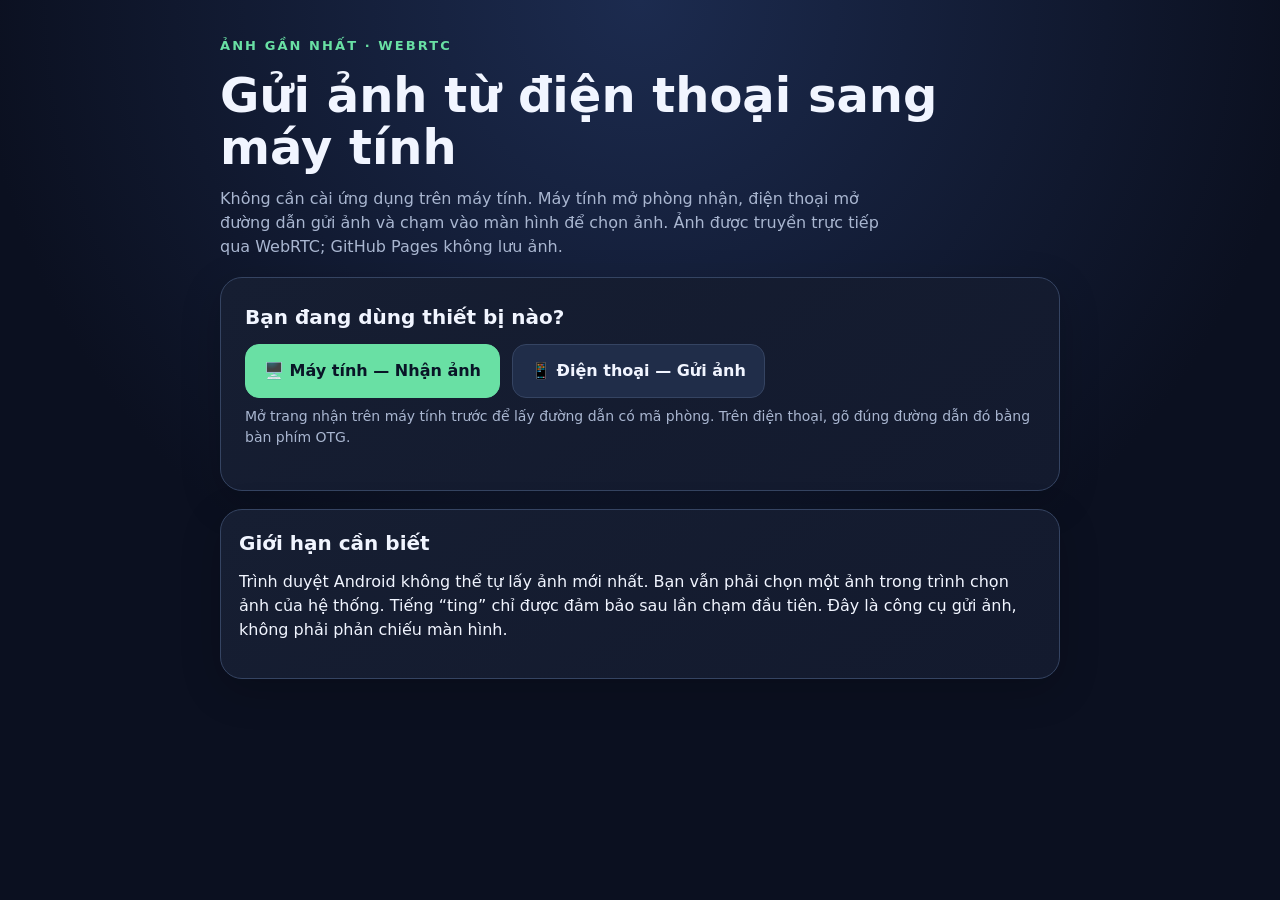
==== index.html @ 215165c2 "Add files via upload" ====
<!doctype html><html lang="vi"><head><meta charset="utf-8"><meta name="viewport" content="width=device-width, initial-scale=1"><title>Ảnh Gần Nhất · GitHub Pages</title><link rel="stylesheet" href="style.css"></head><body><main><div class="brand">Ảnh gần nhất · WebRTC</div><section class="hero"><h1>Gửi ảnh từ điện thoại sang máy tính</h1><p>Không cần cài ứng dụng trên máy tính. Máy tính mở phòng nhận, điện thoại mở đường dẫn gửi ảnh và chạm vào màn hình để chọn ảnh. Ảnh được truyền trực tiếp qua WebRTC; GitHub Pages không lưu ảnh.</p></section><section class="panel"><h2>Bạn đang dùng thiết bị nào?</h2><div class="actions"><a class="btn primary" href="view.html">🖥️ Máy tính — Nhận ảnh</a><a class="btn" href="send.html">📱 Điện thoại — Gửi ảnh</a></div><p class="advice">Mở trang nhận trên máy tính trước để lấy đường dẫn có mã phòng. Trên điện thoại, gõ đúng đường dẫn đó bằng bàn phím OTG.</p></section><section class="panel compact"><h2>Giới hạn cần biết</h2><p>Trình duyệt Android không thể tự lấy ảnh mới nhất. Bạn vẫn phải chọn một ảnh trong trình chọn ảnh của hệ thống. Tiếng “ting” chỉ được đảm bảo sau lần chạm đầu tiên. Đây là công cụ gửi ảnh, không phải phản chiếu màn hình.</p></section></main></body></html>
---- style.css ----
:root{color-scheme:dark;--bg:#0b1020;--panel:#161e32;--panel2:#202d49;--text:#f1f5ff;--muted:#a9b6d0;--line:#354462;--accent:#69e0a4;--accent2:#8bb9ff;--warn:#ffd88a}
*{box-sizing:border-box}html,body{min-height:100%;margin:0}body{font:16px/1.5 system-ui,-apple-system,BlinkMacSystemFont,"Segoe UI",sans-serif;background:radial-gradient(circle at top,#1c2b4f 0,#0b1020 60%);color:var(--text)}
main{max-width:880px;margin:0 auto;padding:36px 20px 80px}.brand{font-size:13px;letter-spacing:.16em;text-transform:uppercase;color:var(--accent);font-weight:800}.hero h1{font-size:clamp(30px,5vw,48px);line-height:1.1;margin:13px 0}.hero p{color:var(--muted);max-width:670px}h2{font-size:20px;margin:0 0 12px}p{margin:8px 0 18px}a{color:#a6c7ff}.muted,small{color:var(--muted)}.panel{background:linear-gradient(145deg,var(--panel),#131a2e);border:1px solid var(--line);border-radius:22px;padding:24px;margin-top:18px;box-shadow:0 12px 40px #0003}.panel.compact{padding:18px}.actions{display:flex;gap:12px;flex-wrap:wrap}.btn,button{font:inherit;cursor:pointer}.btn{display:inline-flex;align-items:center;justify-content:center;min-height:54px;padding:12px 18px;border:1px solid var(--line);border-radius:14px;background:var(--panel2);color:var(--text);text-decoration:none;font-weight:750}.btn.primary{background:var(--accent);color:#091527;border-color:var(--accent)}.btn:focus-visible,button:focus-visible,input:focus-visible{outline:3px solid var(--accent2);outline-offset:3px}.data{display:block;word-break:break-all;background:#0b1224;border:1px solid var(--line);border-radius:12px;padding:12px 14px;color:#d5e4ff;font-family:ui-monospace,Consolas,monospace;font-size:15px}.code{font-size:clamp(26px,7vw,42px);letter-spacing:.16em;font-weight:900;color:var(--accent);text-align:center}.status{display:flex;align-items:center;gap:10px;color:var(--muted);padding:10px 0;min-height:45px}.dot{display:inline-block;border-radius:100%;height:10px;width:10px;background:#f7c775}.status.ready .dot{background:var(--accent)}.status.error .dot{background:#ff9292}.preview{display:block;width:100%;max-height:70vh;object-fit:contain;background:#080d19;border-radius:16px;border:1px solid var(--line);margin-top:12px}.preview[hidden],.hidden{display:none!important}label{display:block;margin-top:15px;margin-bottom:6px;font-weight:700}input[type=text]{background:#0b1224;border:1px solid var(--line);border-radius:12px;padding:14px;color:var(--text);width:100%;font:inherit;text-transform:uppercase}.advice{font-size:14px;color:var(--muted)}.tap-page{padding:0}.tap-page header,.tap-page footer{max-width:720px;margin:auto;padding:15px 18px}.tap-zone{display:flex;flex-direction:column;align-items:center;justify-content:center;gap:16px;min-height:68dvh;background:linear-gradient(160deg,#1c775b,#2d638f);border:4px solid #87ecc2;border-radius:18px;width:100%;color:#fff;padding:34px 20px;text-align:center;touch-action:manipulation}.tap-zone:active{filter:brightness(1.15)}.tap-symbol{font-size:76px;line-height:1}.tap-title{font-size:clamp(29px,7vw,45px);font-weight:900}.tap-note{font-size:17px;max-width:540px}.send-wrap{max-width:720px;margin:0 auto;padding:6px 14px}.room-row{display:flex;gap:9px;align-items:stretch}.room-row input{flex:1}.room-row .btn{flex:0 0 auto}#photoInput{display:none}.footer-note{font-size:13px;color:var(--muted)}@media(max-width:540px){.panel{padding:18px}.tap-page header{padding:10px 15px}.tap-zone{min-height:65dvh}.room-row{flex-wrap:wrap}.room-row input{flex-basis:100%}}
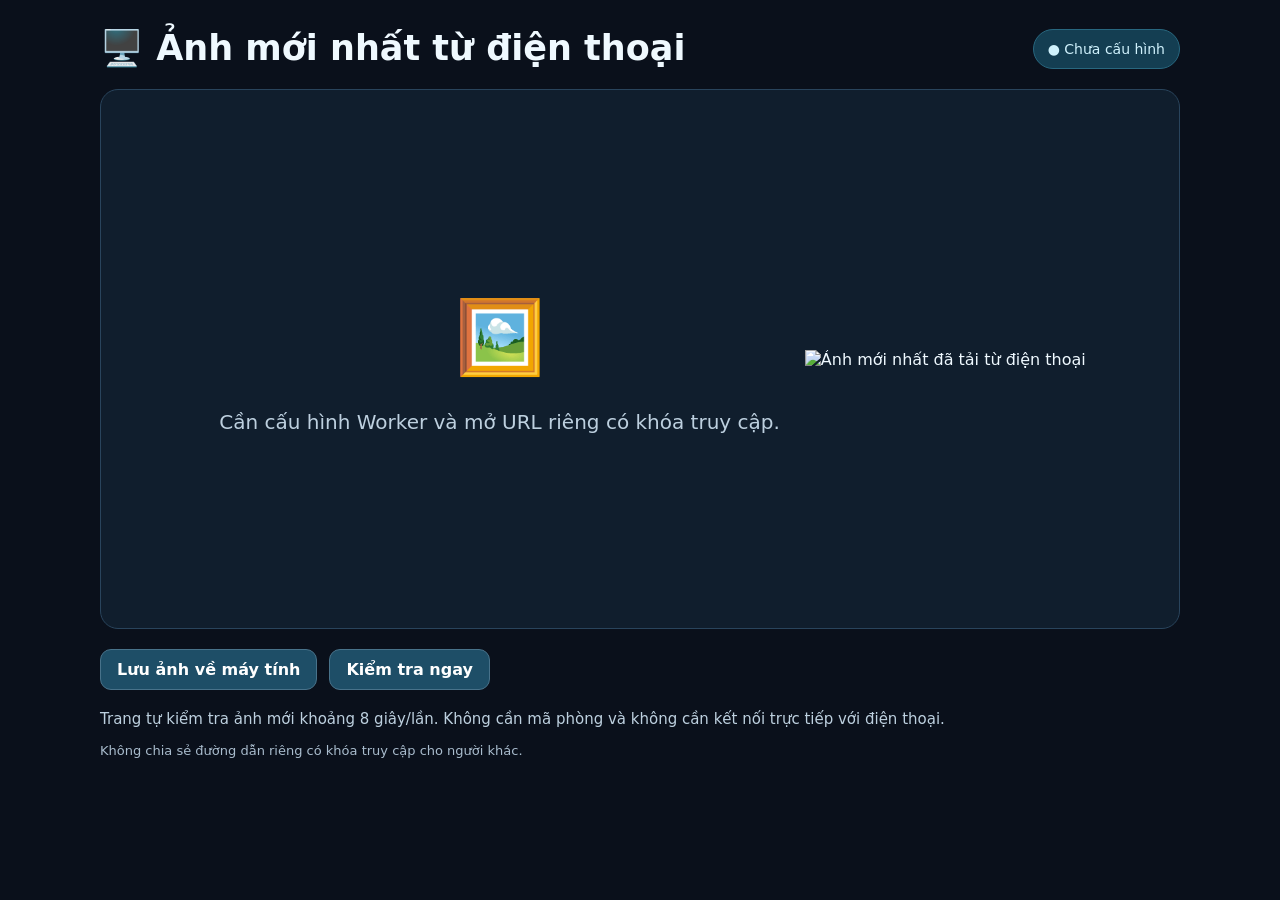
==== commit 7085830d: "Add files via upload" ====
--- a/index.html
+++ b/index.html
@@ -1 +1 @@
-<!doctype html><html lang="vi"><head><meta charset="utf-8"><meta name="viewport" content="width=device-width, initial-scale=1"><title>Ảnh Gần Nhất · GitHub Pages</title><link rel="stylesheet" href="style.css"></head><body><main><div class="brand">Ảnh gần nhất · WebRTC</div><section class="hero"><h1>Gửi ảnh từ điện thoại sang máy tính</h1><p>Không cần cài ứng dụng trên máy tính. Máy tính mở phòng nhận, điện thoại mở đường dẫn gửi ảnh và chạm vào màn hình để chọn ảnh. Ảnh được truyền trực tiếp qua WebRTC; GitHub Pages không lưu ảnh.</p></section><section class="panel"><h2>Bạn đang dùng thiết bị nào?</h2><div class="actions"><a class="btn primary" href="view.html">🖥️ Máy tính — Nhận ảnh</a><a class="btn" href="send.html">📱 Điện thoại — Gửi ảnh</a></div><p class="advice">Mở trang nhận trên máy tính trước để lấy đường dẫn có mã phòng. Trên điện thoại, gõ đúng đường dẫn đó bằng bàn phím OTG.</p></section><section class="panel compact"><h2>Giới hạn cần biết</h2><p>Trình duyệt Android không thể tự lấy ảnh mới nhất. Bạn vẫn phải chọn một ảnh trong trình chọn ảnh của hệ thống. Tiếng “ting” chỉ được đảm bảo sau lần chạm đầu tiên. Đây là công cụ gửi ảnh, không phải phản chiếu màn hình.</p></section></main></body></html>
+<!doctype html><html lang="vi"><head><meta charset="utf-8"><meta name="viewport" content="width=device-width, initial-scale=1"><meta name="referrer" content="no-referrer"><title>Ảnh mới nhất</title><script>location.replace('view.html'+location.hash);</script></head><body><a href="view.html">Mở trang xem ảnh</a></body></html>
